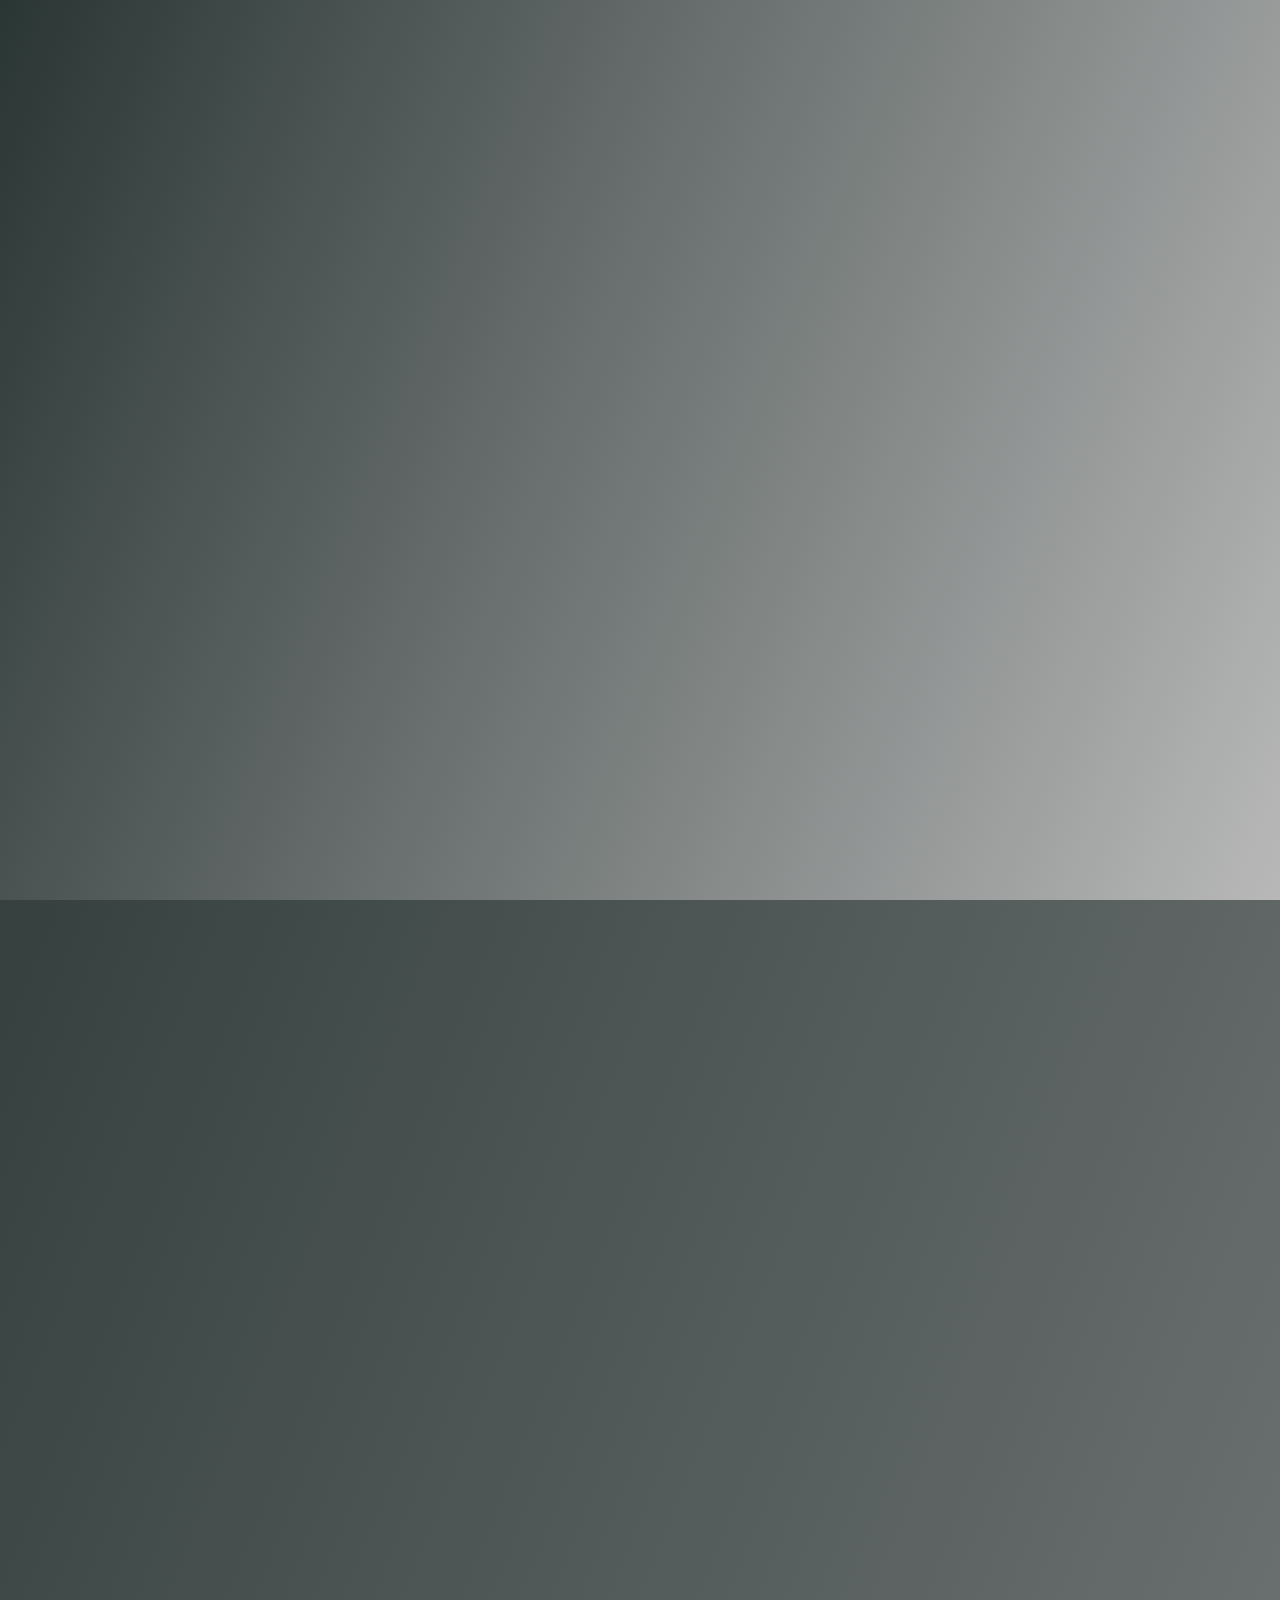
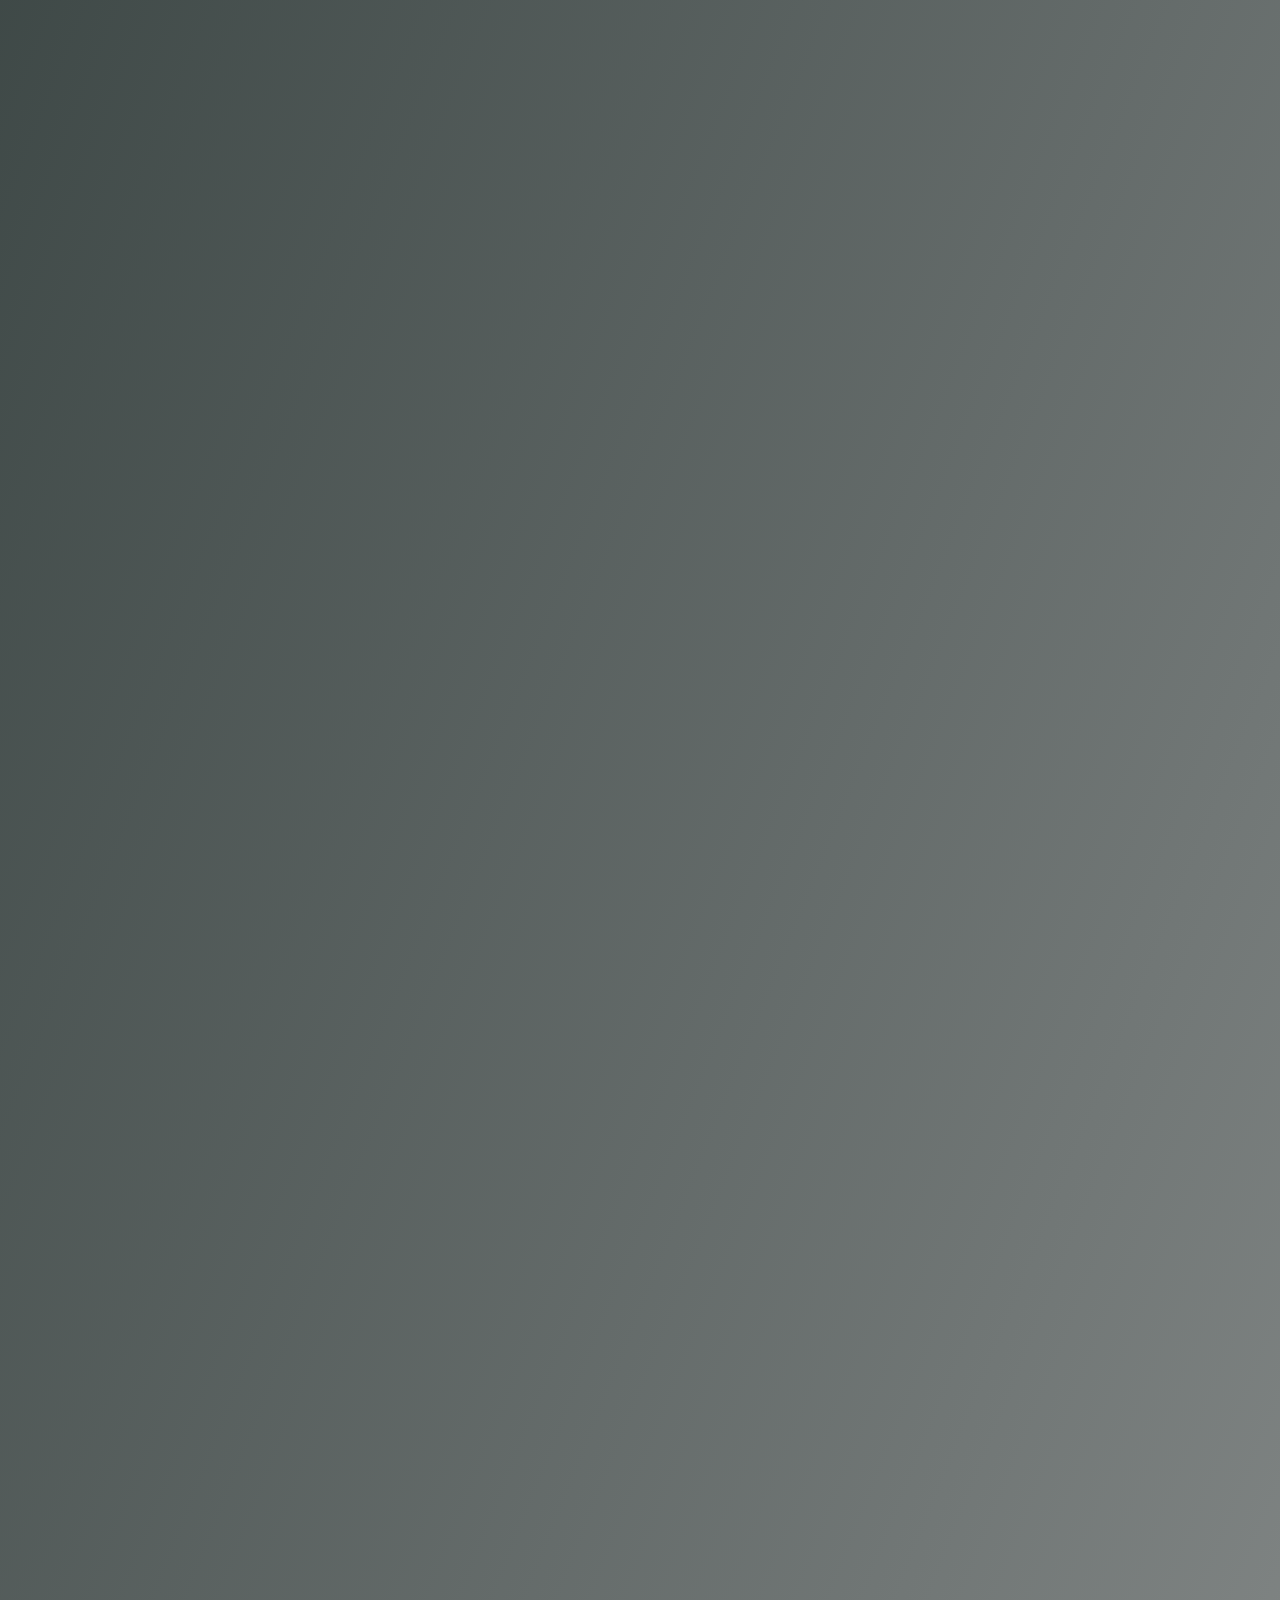
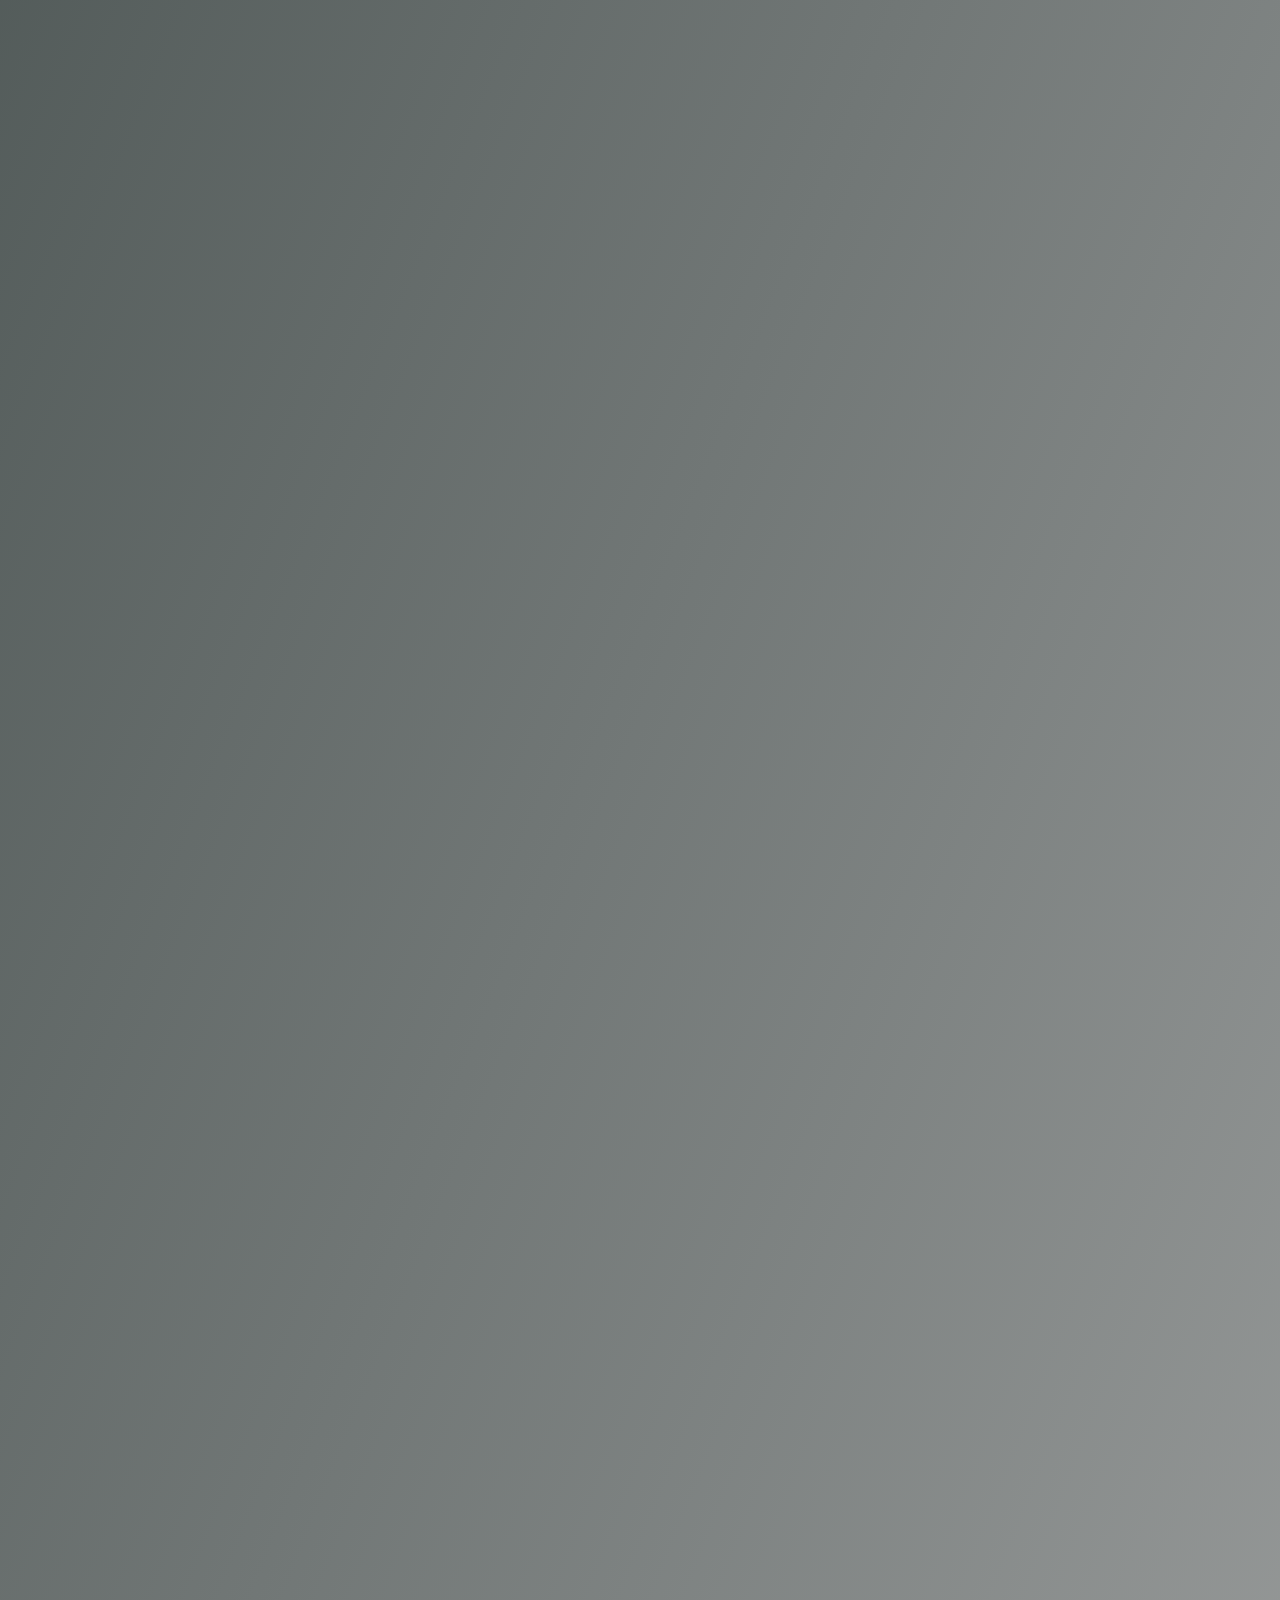
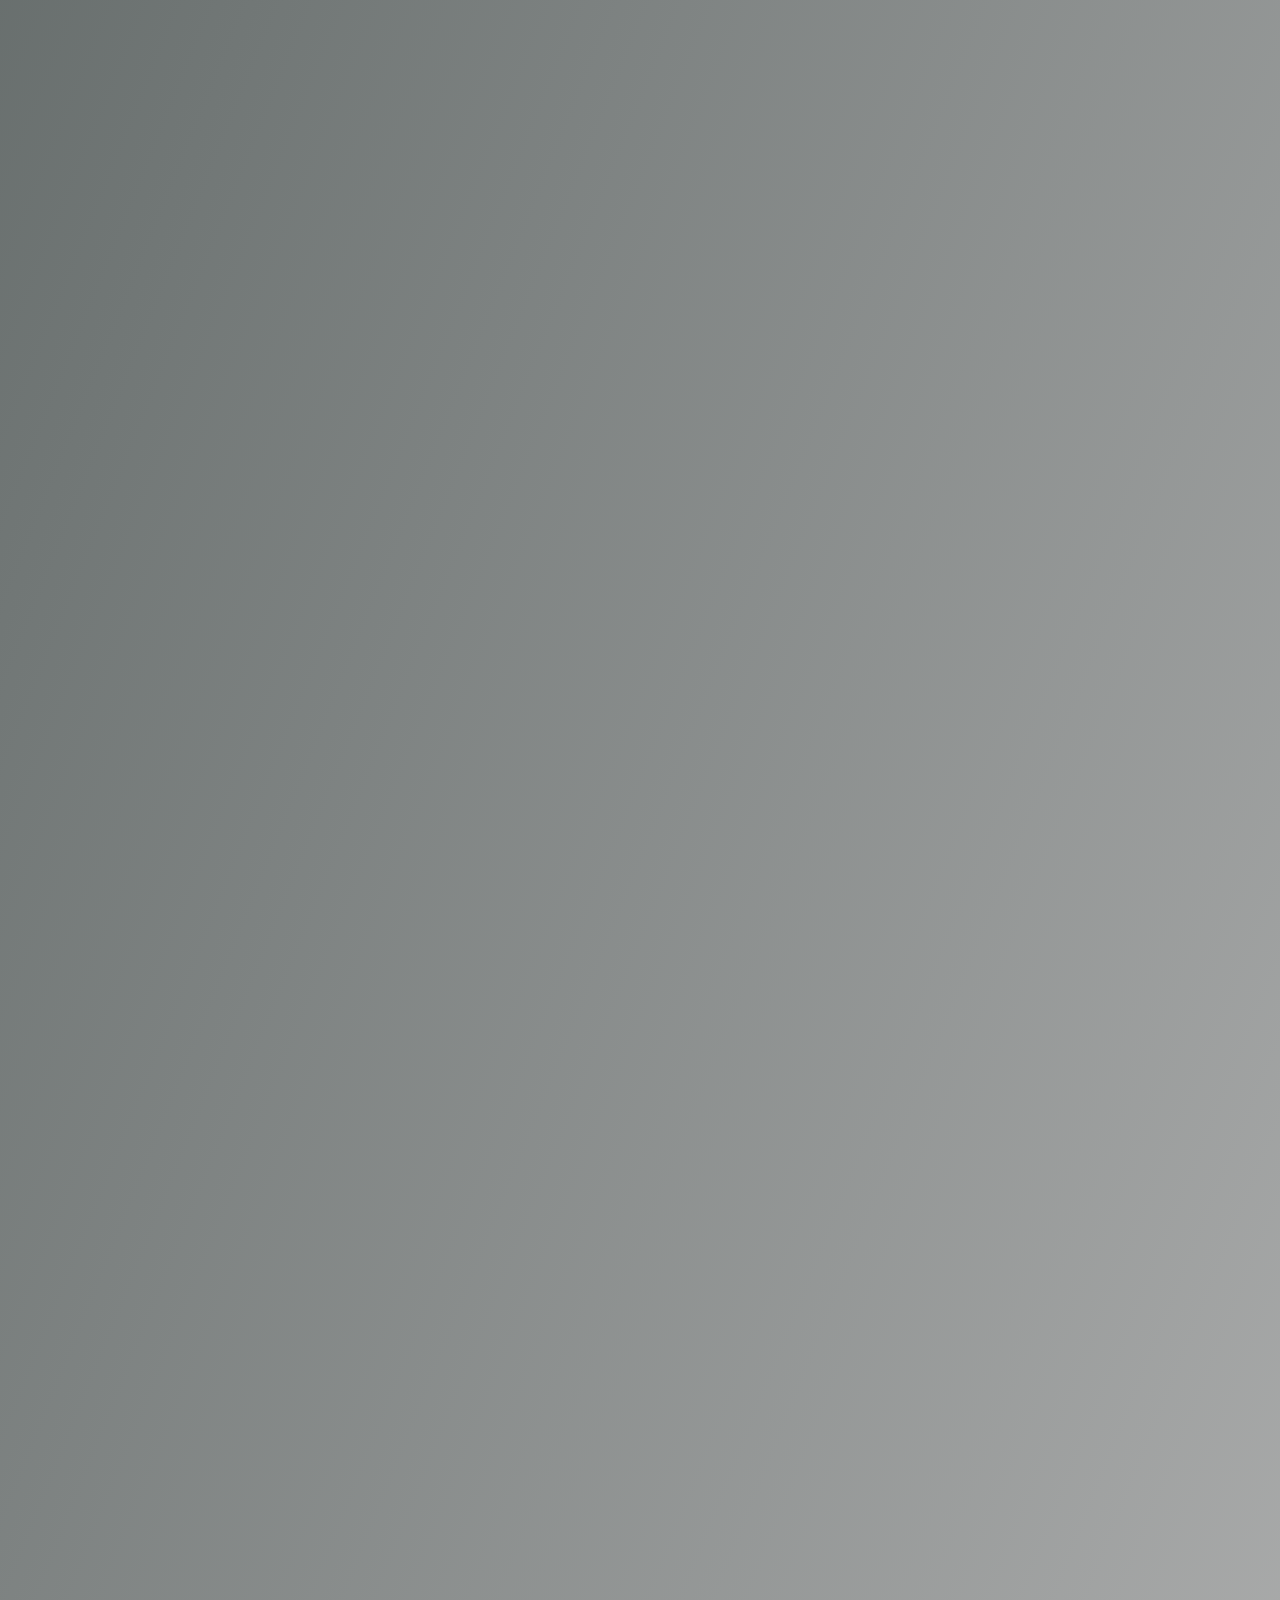
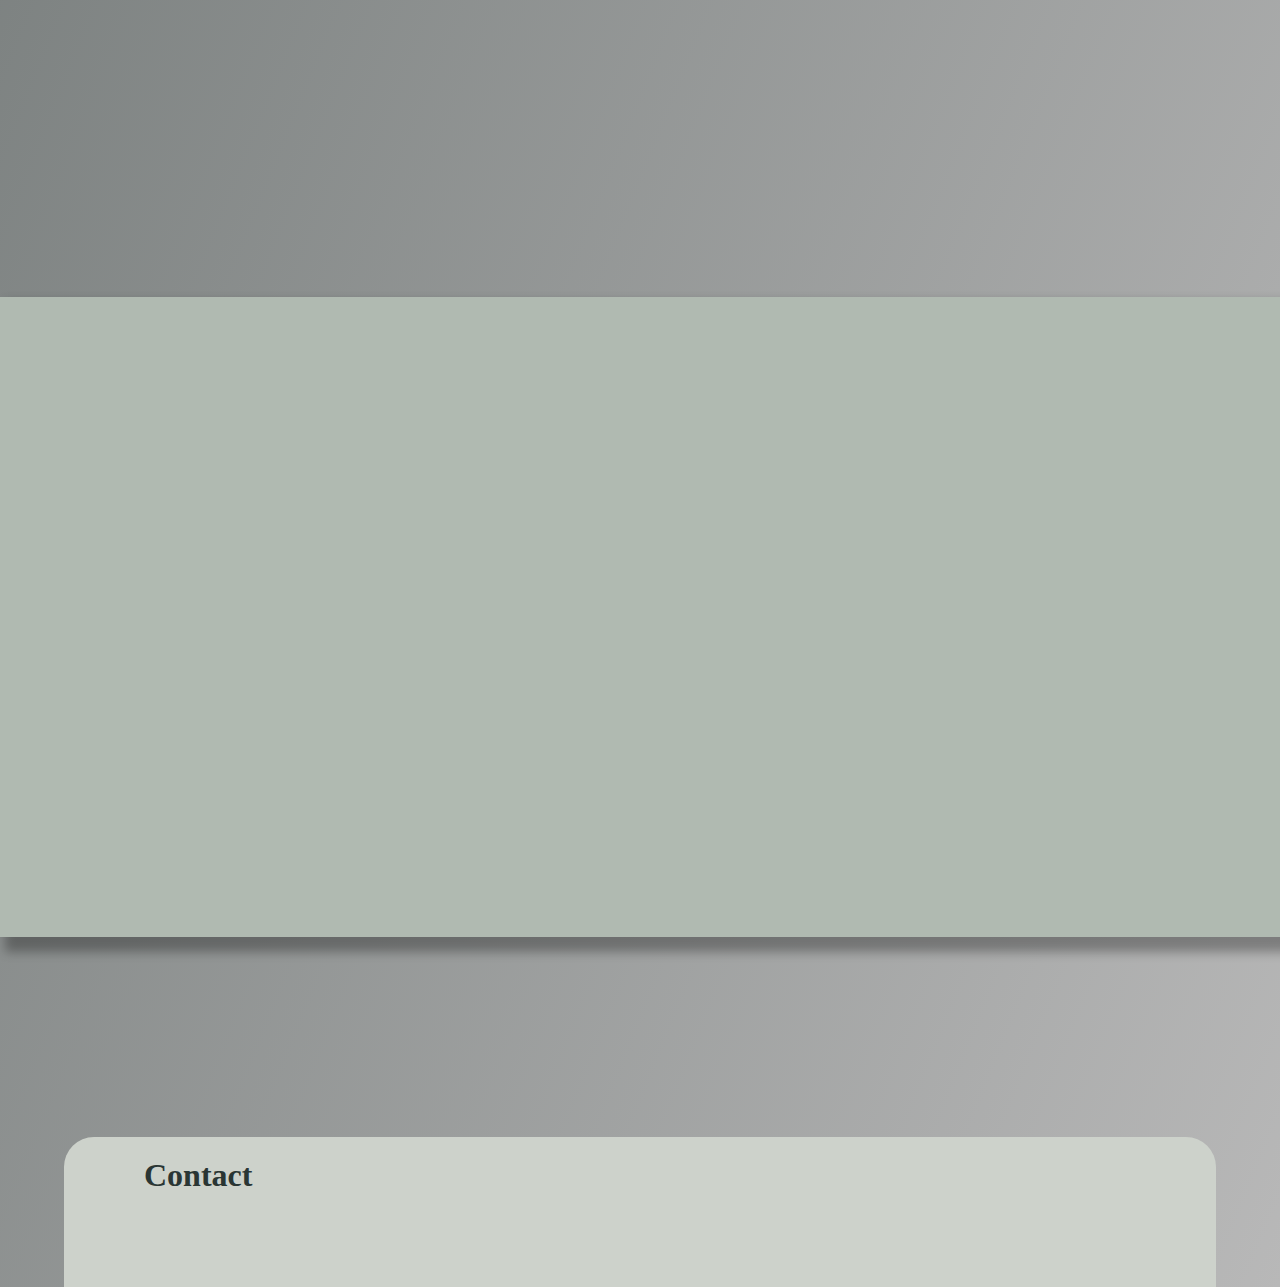
==== index.html @ 1b1c7e6b "six-commit" ====
<!DOCTYPE html>
<html lang="en">
<head>
    <meta charset="UTF-8">
    <meta http-equiv="X-UA-Compatible" content="IE=edge">
    <meta name="viewport" content="width=device-width, initial-scale=1.0">
    <link rel="stylesheet" href="./CSS/index.css">
    <script src="https://use.fontawesome.com/releases/v6.2.0/js/all.js"></script>
    <script defer src="https://code.jquery.com/jquery-3.5.1.js"></script>
    <script defer src="./js/index.js"></script>
    <title>LEEHOYOUN</title>
</head>
<body>
    <nav class="">
        <div class="nav-box">
            <ul>
                <li><p>FOG</p></li>
                <li><p>TOSS.im</p></li>
                <li><p>JS/Jquery</p></li>
                <li><p>About Me</p></li>
            </ul>
        </div>
    </nav>

    <div class="contents">
        <section class="main">
            <img class="mokup-img " src="./imges/목업 배경빼고 사이드 이미지.png" alt="">
            <div class="bg-img-box">
                <!-- <img class="mokup-img " src="./imges/목업 배경 메인컬러 모니터빼고 사이드이미지.png" alt=""> -->
                <img class="bg-img" src="./imges/screencapture-fearofgod-2022-09-23-16_55_30.png" alt="">
            </div>
        </section>
        <section class="grid">
            <div class="grid-contents">
                <!-- <img src="./imges/demo.jpeg" alt=""> -->
                <div class="grid-img">
                    <img src="./imges/screencapture-fearofgod-2022-09-23-16_55_30.png" alt="">
                </div>
                <hr>
                <div class="grid-text">
                    <h1 class="title">FOG</h1>
                    <br>
                    <br>
                    <p>제작 기간 : 1개월</p>
                    <br>
                    <p>제작 툴 : VSCode</p>
                </div>
            </div>
            <div class="grid-contents">
                <!-- <img src="./imges/demo.jpeg" alt=""> -->
                <div class="grid-img">
                    <img src="./imges/screencapture-toss-im-2022-10-27-18_07_31.png" alt="">
                </div>
                <hr>
                <div class="grid-text">
                    <h1 class="title">Toss.im</h1>
                    <br>
                    <br>
                    <p>제작 기간 : 1개월</p>
                    <br>
                    <p>제작 툴 : VSCode</p>
                </div>
            </div>
            <div class="grid-contents">
                <!-- <img src="./imges/demo.jpeg" alt=""> -->
                <div class="grid-img">
                    <img src="./imges/screencapture-naver-2022-09-23-18_21_36.png" alt="">
                </div>
                <hr>
                <div class="grid-text">
                    <h1 class="title">Jquery</h1>
                    <br>
                    <br>
                    <p>제작 기간 : 1개월</p>
                    <br>
                    <p>제작 툴 : VSCode</p>
                </div>
            </div>
        </section>
        <section class="section section1">
            <div class="box1 box">
                <div class="box1-contents box-contents">
                    <a href="https://transcendent-taffy-8e528c.netlify.app/" target="_blank"><img src="./imges/screencapture-fearofgod-2022-09-23-16_55_30.png" alt=""></a>
                </div>
            </div>
            <div class="box2 box">
                <div class="box2-contents box-contents">
                    <div class="contents-title">
                        <h1>FOG <span class="highlight">(REACT)</span></h1>
                    </div>
                    <span class="space" /></span>
                    <div class="contents-description">
                        <h3>누구나 자기만의 이야기가 있습니다. 우리는 모두가 각자의 이야기를 통해 자기다움을 찾을 수 있도록 돕습니다. </h3>
                    </div>
                    <span class="space"></span>
                    <div class="contents-text">
                        <p>제작 기간 : 1개월</p>
                        <br />
                        <p>제작 툴 : VSCode</p>
                    </div>
                    <span class="space"></span>
                </div>
                <div class="goto-btn">
                    <a href="https://transcendent-taffy-8e528c.netlify.app/" target="_blank"><h2>Go to Site</h2></a>
                </div>
            </div>
        </section>
        <section class="section section2">
            <div class="box1 box">
                <div class="box1-contents box-contents">
                    <div class="contents-title">
                        <h1>Toss.im <span class="highlight">(JQuery)</span></h1>
                    </div>
                    <span class="space"></span>
                    <div class="contents-description">
                        <h3>누구나 자기만의 이야기가 있습니다. 우리는 모두가 각자의 이야기를 통해 자기다움을 찾을 수 있도록 돕습니다. </h3>
                    </div>
                    <span class="space"></span>
                    <div class="contents-text">
                        <p>제작 기간 : 1개월</p>
                        <br />
                        <p>제작 툴 : VSCode</p>
                    </div>
                    <span class="space"></span>
                </div>
                <div class="goto-btn">
                    <a href="https://glittery-pastelito-9a5b2f.netlify.app" target="_blank"><h2>Go to Site</h2></a>
                </div>
            </div>
            <div class="box2 box">
                <div class="box2-contents box-contents">
                    <a href="https://glittery-pastelito-9a5b2f.netlify.app" target="_blank"><img src="./imges/screencapture-toss-im-2022-10-27-18_07_31.png" alt=""></a>
                </div>
            </div>
        </section>
        <section class="section section3">
            <div class="box1 box">
                <div class="box1-contents box-contents">
                    <a href="https://glittery-pastelito-9a5b2f.netlify.app" target="_blank"><img src="./imges/screencapture-naver-2022-09-23-18_21_36.png" alt=""></a>
                </div>
            </div>
            <div class="box2 box">
                <div class="box2-contents box-contents">
                    <div class="contents-title">
                        <h1>Toss.im<span class="highlight"> (JavaScript)</span></h1>
                    </div>
                    <span class="space"></span>
                    <div class="contents-description">
                        <h3>누구나 자기만의 이야기가 있습니다. 우리는 모두가 각자의 이야기를 통해 자기다움을 찾을 수 있도록 돕습니다. </h3>
                    </div>
                    <span class="space"></span>
                    <div class="contents-text">
                        <p>제작 기간 : 1개월</p>
                        <br />
                        <p>제작 툴 : VSCode</p>
                    </div>
                    <span class="space"></span>
                </div>
                <div class="goto-btn">
                    <a href="https://glittery-pastelito-9a5b2f.netlify.app"><h2>Go to Site</h2></a>
                </div>
            </div>
        </section>
        <section class="section section4">
            <div class="box">
                <div class="box-contents">
                    <h1><span class="highlight">About Me</span></h1>
                    <span class="space"></span>
                    <h3>Reprehenderit veniam duis ex pariatur fugiat consequat elit.</h3>
                    <span class="space"></span>
                    <p>Lorem ipsum dolor sit amet consectetur adipisicing elit. Molestias necessitatibus corrupti, dolorem rem nostrum saepe veniam, voluptatibus animi perspiciatis nisi excepturi? Repellat praesentium porro accusantium consequatur, voluptate fuga laboriosam provident.</p>
                    <span class="space"></span>
                    <p>Lorem, ipsum dolor sit amet consectetur adipisicing elit. Autem accusantium culpa minima voluptate, ad quasi similique earum, voluptatem alias quod cumque ex molestias vitae tenetur ullam consequatur vel cum sed.</p>
                </div>
            </div>
        </section>
        <footer>
            <div class="footer-contents">
                <div class="footer-box">
                    <div class="footer-text">
                        <h1>Contact</h1>
                    </div>
                    <div class="footer-item-box">
                        <div class="footer-item">
                            <a href="https://www.instagram.com/lee_hoyoun_99/">
                                <i class="fa-brands fa-instagram"></i>
                            </a>
                        </div>
                        <div class="footer-item">
                            <a href="https://github.com/leehoy99">
                                <i class="fa-brands fa-github"></i>
                            </a>
                        </div>
                        <div class="footer-item">
                            <a href="mailto:leehoy19991001@gmail.com">
                                <i class="fa-regular fa-envelope"></i>
                            </a>
                        </div>
                    </div>
                </div>
            </div>
        </footer>
    </div>
    <div class="loading">Loading&#8230;</div>
</body>
</html>
---- CSS/index.css ----
*{width: 100%; margin: 0; padding: 0; box-sizing: border-box;}
/* :root { --main-color: #231f20; --sub-color: #f4f4f4 ; --third-color: #30c6fb;} */
:root { --main-color: #faf9f4; --sub-color: #cdd2cb ; --third-color: #b0bab1; --fourth-color :#2a3634; --font-color: #2a3634; --additional-color: #2b2b2b;}

/* body */

body {width: 100%; background-color: var(--main-color); overflow-x: hidden; position: relative; max-width: 2000px; margin: 0 auto;}



/* body scroll-bar */
body::-webkit-scrollbar {width: 10px;}
body::-webkit-scrollbar-thumb {height: 30%; background: var(--fourth-color);}
body::-webkit-scrollbar-track {background: var(--sub-color); opacity: 0;}


.contents {
background: rgba(42, 54, 52);
background: linear-gradient(112deg, rgba(42, 54, 52, 1) 0%, rgba(184, 184, 184, 1) 100%);
}


/* nav */

nav {width: 100%; height: 55px; border-bottom: 6px solid var(--sub-color); display: flex; align-items: center; 
    background-color: none; 
    z-index: 100; position: absolute; top: 0; left: 0; transition: all .3s;}
nav.move {transform: translateY(-150px);}
nav.down {position: fixed; box-shadow: 0px 5px 5px rgba(0, 0, 0, 0.2); transform: translateY(0px); transition: transform .3s; background-color: var(--sub-color);}
nav:hover {position: fixed; box-shadow: 0px 5px 5px rgba(0, 0, 0, 0.2); transform: translateY(0px); transition: transform .3s; background-color: var(--sub-color); transition: all .3s;}
nav:hover .nav-box > ul > li p {color: var(--font-color);}
.nav-box {width: 50%; margin: 0 auto;}
.nav-box > ul {width: 100%; display: flex; list-style: none;}
.nav-box > ul > li p {width: fit-content; height: fit-content; margin: 0 auto; color: var(--sub-color); text-align: center; font-size: 1.2rem; cursor: pointer; font-weight: bolder; border-radius: 5px;  padding: 2px 5px 2px 5px; transition: background-color .3s; transition: color .3s;}
.nav-box > ul > li p.move {color: var(--font-color);}
.nav-box > ul > li p:hover {transition: color .3s; transition: background-color .3s; color: var(--font-color); background-color: var(--third-color); }

/* main */

/* .main {height: fit-content; display: flex; align-items: center; justify-content: center; background-color: var(--main-color); z-index: 10; overflow-y: hidden;} */
.main {height: fit-content; z-index: 10; overflow-y: hidden; position: relative;}
.main-img {height: 100%; z-index: 11; overflow: hidden; position: relative;}
.main .mokup-img {height: 100%; object-fit: contain;}

/* .main .bg-img-box {position: absolute; width: 48%; top: 49.5%; left: 50%; object-fit: contain; z-index: -1; transform: translateX(-50.5%) translateY(-50%);} */
.main .bg-img-box {position: absolute; width: 48%; height: 50%; top: 45%; left: 50%; object-fit: contain; overflow: hidden; z-index: -1; transform: translateX(-50.5%) translateY(-50%);}

/* .main .bg-img {width: 100%; height: auto; object-fit: cover; margin-top: 27%;} */
.main .bg-img {width: 100%; height: auto; object-fit: contain; overflow: hidden; position: absolute; top:0; left:0;}
.main .bg-img {animation: moniter-page-down-move 5s .3s forwards infinite; animation-play-state: paused;}

@keyframes moniter-page-down-move {
    0%{transform: translateY(0)}
    50%{transform: translateY(-50%);}
    100%{transform: translateY(0)}
}








/* grid */

.grid {width: 90%; height: 70rem; margin: 200px auto 200px auto; padding: 100px 100px 200px; display: grid; grid-template-columns: 1fr 1fr 1fr; grid-template-rows: 1fr; gap: 5rem; align-items: center; opacity: 0;}
.grid.moving{animation: grid-animation .7s forwards; }
.grid .grid-contents {height: 700px; width: 100%; display: flex; flex-flow: column; border: 0px; border-radius: 10px; 
    background-color : var(--sub-color); opacity: 0.9; 
    padding: 60px; transition: transform .3s, background-color .3s; cursor: pointer;
    max-height: 1100px;
}
.grid .grid-contents .grid-img  {height: 50%;}
.grid .grid-contents .grid-img img {height: 80%; width: 100%; object-fit: cover; object-position: 0px 0px; border-radius: 10px; box-shadow: rgba(0, 0, 0, 0.2) 1px 1px 10px 5px;}
.grid .grid-contents hr {width: 60%; margin: 0 auto;}
.grid .grid-contents .grid-text {height: 50%; display: flex; flex-flow: column; justify-content: center; padding: 12px; color: var(--additional-color); text-align: center;}
.grid .grid-contents .grid-text h1 {font-size: 35px;}
.grid .grid-contents .grid-text p {font-size: 18px;}
.grid .grid-contents.grid-contents-hover {transform: translateY(-10px); transition: transform .3s, background-color .3s; background-color : var(--third-color); }
.grid .grid-contents .grid-text h1.grid-contents-hover {color: var(--font-color);}
.grid .grid-contents .grid-text p.grid-contents-hover {color: var(--font-color);}

@keyframes grid-animation {
  0% {transform: translateY(-400px); opacity: 0;}
  100% {transform: translateY(0); opacity: 1;}
}

/* grid-item-option */

/* BORDER ===>*/
/*.main { border-bottom: 1px solid var(--sub-color); } */

/* section */

.section { width: 90%; margin: 0 auto 20rem auto; height: 70rem; position: relative; display: flex; flex-flow: row nowrap; justify-content: center; padding:  100px 100px 200px 100px; gap: 50px;}
.highlight {color: var(--third-color);}

/*PAGE LINE ===> */
/* section { border-bottom: 1px solid var(--sub-color); } */

.section .box {border: 0px solid var(--sub-color); color: var(--font-color); background: none; overflow: hidden; height: 80%;}
.section:nth-child(2n-1) .box1 {width: 60%; position: relative; padding: 0;}
.section:nth-child(2n-1) .box1 > .box-contents {width: 100%; height: 100%;}
.section:nth-child(2n-1) .box1 > .box-contents img {width: 100%; height: 100%; object-fit: cover; object-position: 0px 0px;}
.section:nth-child(2n-1) .box2 {width: 40%; padding: 80px 50px; display: flex; flex-flow: column nowrap; justify-content: space-between; }
.section .box {border-radius: 10px;}
.section3 .box .box-contents .highlight {color: var(--fourth-color);}
/* section-option */
/* .section .box1 {background-color: var(--sub-color);} */
/* .section .box2 {background-color: aqua;} */



.box-contents {width: 100%; height: fit-content; position: relative;}
.box-contents h1 {font-size: 3rem; color: var(--font-color);}
.box-contents .space {display: block; height: 60px;}
.box-contents .contents-description {color: var(--fourth-color);}


.section:nth-child(2n) .box1 {width: 40%; padding: 80px 50px; display: flex; flex-flow: column nowrap; justify-content: space-between; }
.section:nth-child(2n) .box2 {width: 60%; position: relative; padding: 0;}
.section:nth-child(2n) .box2 > .box-contents {width: 100%; height: 100%;}
.section:nth-child(2n) .box2 > .box-contents img {width: 100%; height: 100%; object-fit: cover;  object-position: 0px 0px;}

.section .box1 {transform: translateX(-400px); opacity: 0;}
.section .box2 {transform: translateX(400px); opacity: 0;}
.section .box1.moving {animation: box1-moving .7s ease-in-out forwards;}
.section .box2.moving {animation: box2-moving .7s ease-in-out forwards;}
.section4 {margin-bottom: 200px; width: 100%; height: 40rem; background-color: var(--third-color); overflow: hidden; box-shadow: rgba(0, 0, 0, 0.3) 10px 10px 10px 5px;}
.section4 .highlight {color: var(--font-color);}

@keyframes box1-moving {
  0% {transform: translateX(-400px); opacity: 0;}
  100% {transform: translateX(0px); opacity: 1;}
}
@keyframes box2-moving {
  0% {transform: translateX(400px); opacity: 0;}
  100% {transform: translateX(0px); opacity: 1;}
}

.section4 .box {transform: translateY(-500)px; opacity: 0;}
.section4 .box.moving {animation: section4-animation .7s forwards;}

@keyframes section4-animation {
  0% {transform: translateY(-500px);  opacity: 0;}
  100% {transform: translateY(0); opacity: 1;}
}

/* section-option */
/* .section:nth-child(2n) .box1 {background-color: aqua;}
.section:nth-child(2n) .box2 {background-color: var(--sub-color);} */

/* LINKBTN */

.goto-btn {width: 100%; height: 75px; text-align: center; margin: 0 auto; display: flex; align-items: center; cursor: pointer; transition: all .3s; background-color: var(--third-color);}
.goto-btn a {text-decoration: none; color: inherit;}
.goto-btn:hover {background-color: var(--additional-color); color: var(--main-color); transition: all .3s; border: 0;}
/* goto-btn-option */
.goto-btn {border-radius: 10px;}



/* footer */

footer { width: 90%; height: 150px; margin: 0 auto; padding: 0 80px; background-color: var(--sub-color); border-radius: 30px 30px 0 0;}
footer .footer-contents {width: 100%; height: 100%;}
footer .footer-contents {border: 0px solid var(--sub-color);  border-radius: 10px 10px 0 0 ; border-bottom: none;}
.footer-contents .footer-box {color: var(--sub-color); display: flex; flex-flow: column; height: 100%; padding-top: 20px;}
.footer-box .footer-text {width: 100%; height: fit-content; color: var(--font-color); padding-bottom: 20px;}
.footer-box .footer-item-box {width: 100%; height: fit-content; display: flex;}
.footer-box .footer-item {width: 40px; height: auto; margin-right: 20px;}
.footer-box .footer-item a {height: 100%; width: 100%; display: block;}
.footer-box .footer-item a svg {height: 100%; width: auto; display: block; color: var(--additional-color); transition: color .3s; }
.footer-box .footer-item a svg:hover {color: var(--third-color); transition: color .3s; }

/* Absolute Center Spinner */
.loading {
    position: fixed;
    z-index: 999;
    height: 2em;
    width: 2em;
    overflow: visible;
    margin: auto;
    top: 0;
    left: 0;
    bottom: 0;
    right: 0;
  }
  
  /* Transparent Overlay */
  .loading:before {
    content: '';
    display: block;
    position: fixed;
    top: 0;
    left: 0;
    width: 100%;
    height: 100%;
    background: rgba(42, 54, 52);
    background: linear-gradient(112deg, rgba(42, 54, 52, 1) 0%, rgba(184, 184, 184, 1) 100%);
  }
  
  /* :not(:required) hides these rules from IE9 and below */
  .loading:not(:required) {
    /* hide "loading..." text */
    font: 0/0 a;
    color: transparent;
    text-shadow: none;
    background-color: transparent;
    border: 0;
  }
  
  .loading:not(:required):after {
    content: '';
    display: block;
    font-size: 10px;
    width: 1em;
    height: 1em;
    margin-top: -0.5em;
    -webkit-animation: spinner 1500ms infinite linear;
    -moz-animation: spinner 1500ms infinite linear;
    -ms-animation: spinner 1500ms infinite linear;
    -o-animation: spinner 1500ms infinite linear;
    animation: spinner 1500ms infinite linear;
    border-radius: 0.5em;
    -webkit-box-shadow:var(--sub-color) 1.5em 0 0 0,var(--sub-color) 1.1em 1.1em 0 0,var(--sub-color) 0 1.5em 0 0,var(--sub-color) -1.1em 1.1em 0 0, rgba(255,255,255, 0.5) -1.5em 0 0 0, rgba(255,255,255, 0.5) -1.1em -1.1em 0 0,var(--sub-color) 0 -1.5em 0 0,var(--sub-color) 1.1em -1.1em 0 0;
    box-shadow:var(--sub-color) 1.5em 0 0 0,var(--sub-color) 1.1em 1.1em 0 0,var(--sub-color) 0 1.5em 0 0,var(--sub-color) -1.1em 1.1em 0 0,var(--sub-color) -1.5em 0 0 0,var(--sub-color) -1.1em -1.1em 0 0,var(--sub-color) 0 -1.5em 0 0,var(--sub-color) 1.1em -1.1em 0 0;
  }
  
  /* Animation */
  
  @-webkit-keyframes spinner {
    0% {
      -webkit-transform: rotate(0deg);
      -moz-transform: rotate(0deg);
      -ms-transform: rotate(0deg);
      -o-transform: rotate(0deg);
      transform: rotate(0deg);
    }
    100% {
      -webkit-transform: rotate(360deg);
      -moz-transform: rotate(360deg);
      -ms-transform: rotate(360deg);
      -o-transform: rotate(360deg);
      transform: rotate(360deg);
    }
  }
  @-moz-keyframes spinner {
    0% {
      -webkit-transform: rotate(0deg);
      -moz-transform: rotate(0deg);
      -ms-transform: rotate(0deg);
      -o-transform: rotate(0deg);
      transform: rotate(0deg);
    }
    100% {
      -webkit-transform: rotate(360deg);
      -moz-transform: rotate(360deg);
      -ms-transform: rotate(360deg);
      -o-transform: rotate(360deg);
      transform: rotate(360deg);
    }
  }
  @-o-keyframes spinner {
    0% {
      -webkit-transform: rotate(0deg);
      -moz-transform: rotate(0deg);
      -ms-transform: rotate(0deg);
      -o-transform: rotate(0deg);
      transform: rotate(0deg);
    }
    100% {
      -webkit-transform: rotate(360deg);
      -moz-transform: rotate(360deg);
      -ms-transform: rotate(360deg);
      -o-transform: rotate(360deg);
      transform: rotate(360deg);
    }
  }
  @keyframes spinner {
    0% {
      -webkit-transform: rotate(0deg);
      -moz-transform: rotate(0deg);
      -ms-transform: rotate(0deg);
      -o-transform: rotate(0deg);
      transform: rotate(0deg);
    }
    100% {
      -webkit-transform: rotate(360deg);
      -moz-transform: rotate(360deg);
      -ms-transform: rotate(360deg);
      -o-transform: rotate(360deg);
      transform: rotate(360deg);
    }
  }
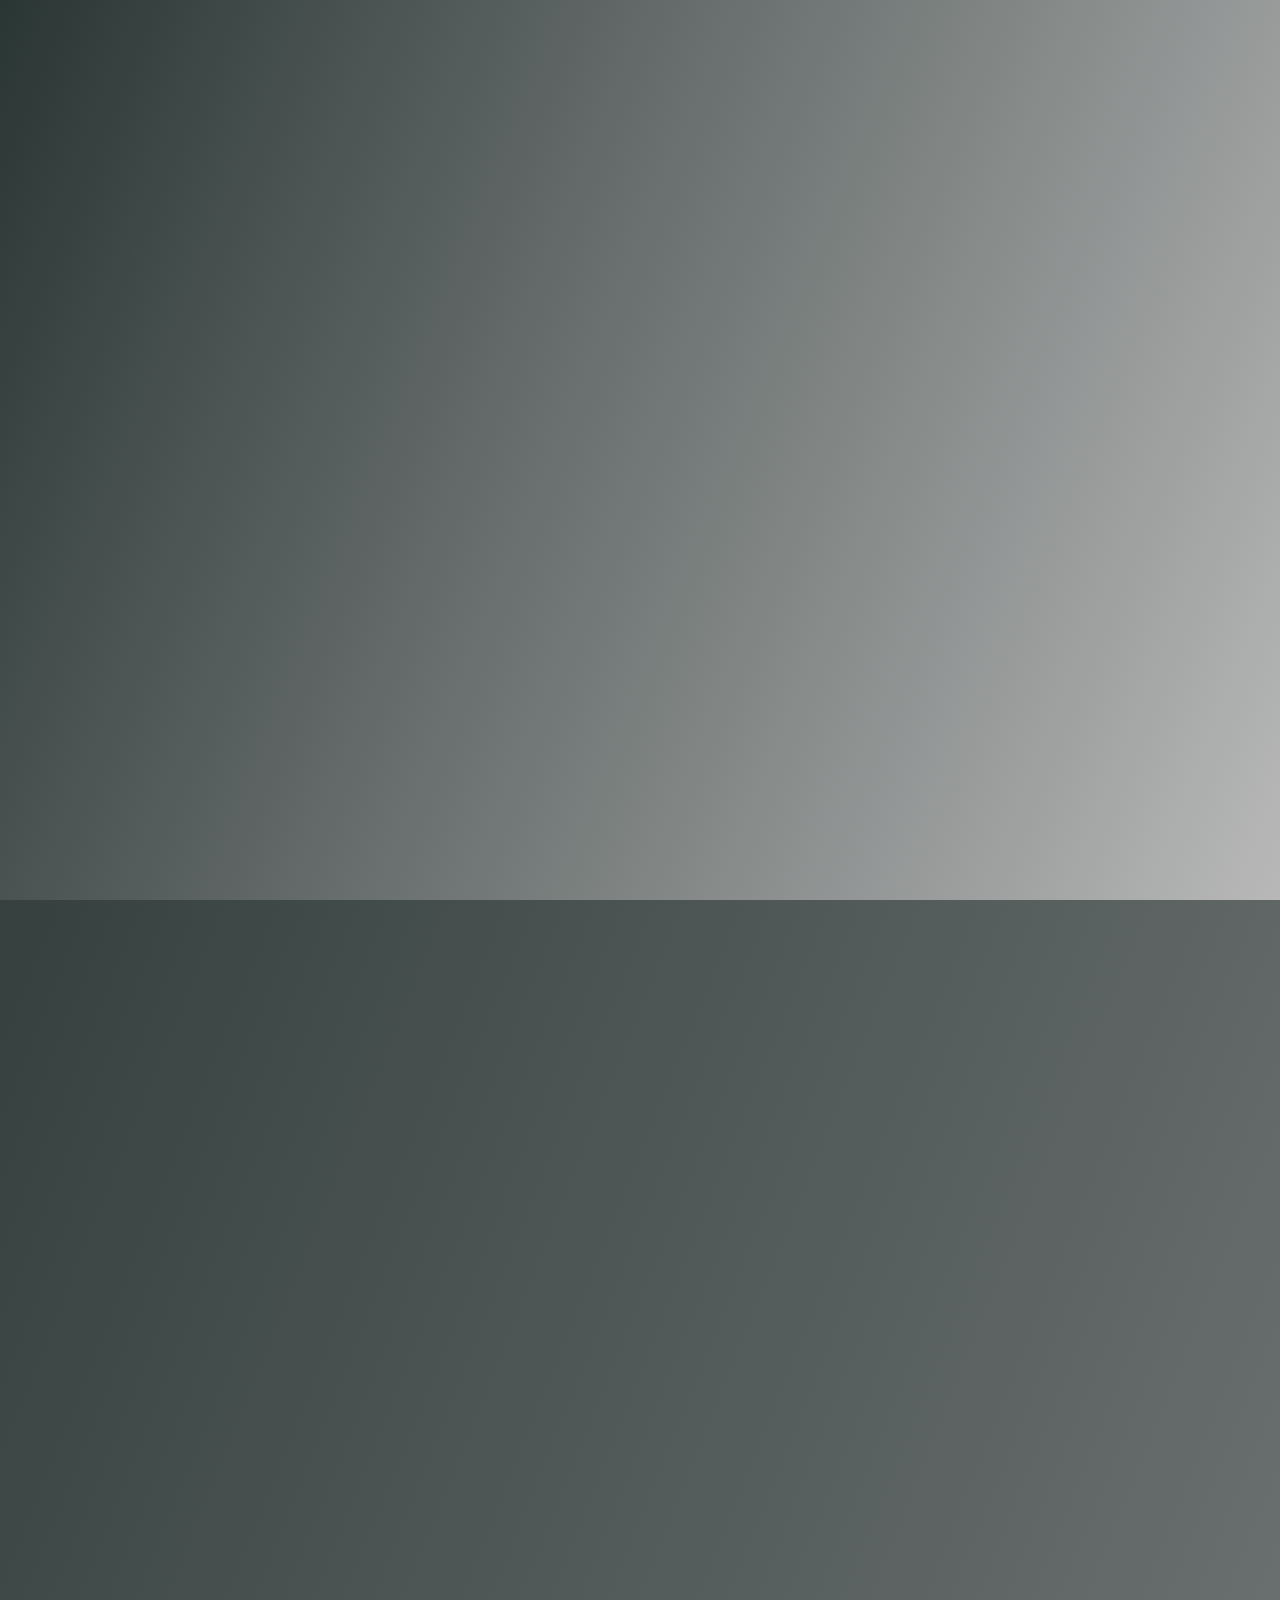
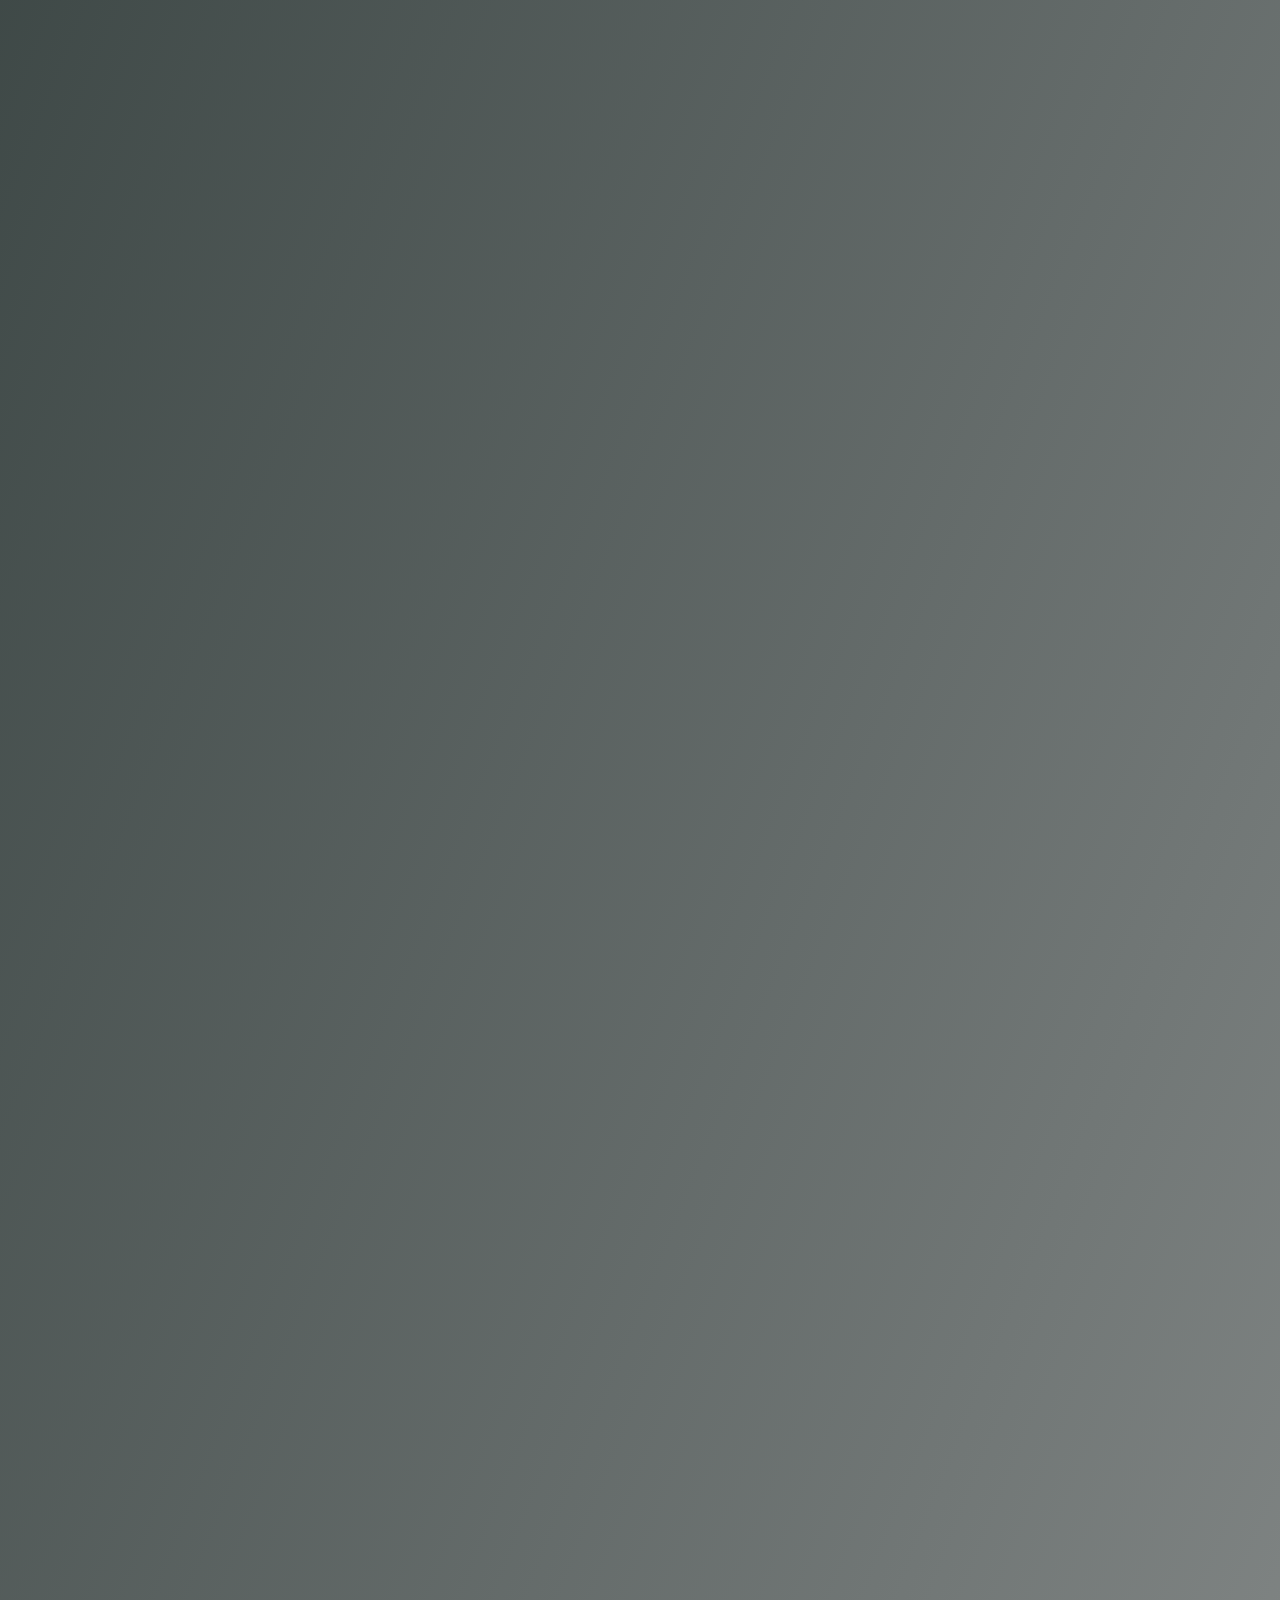
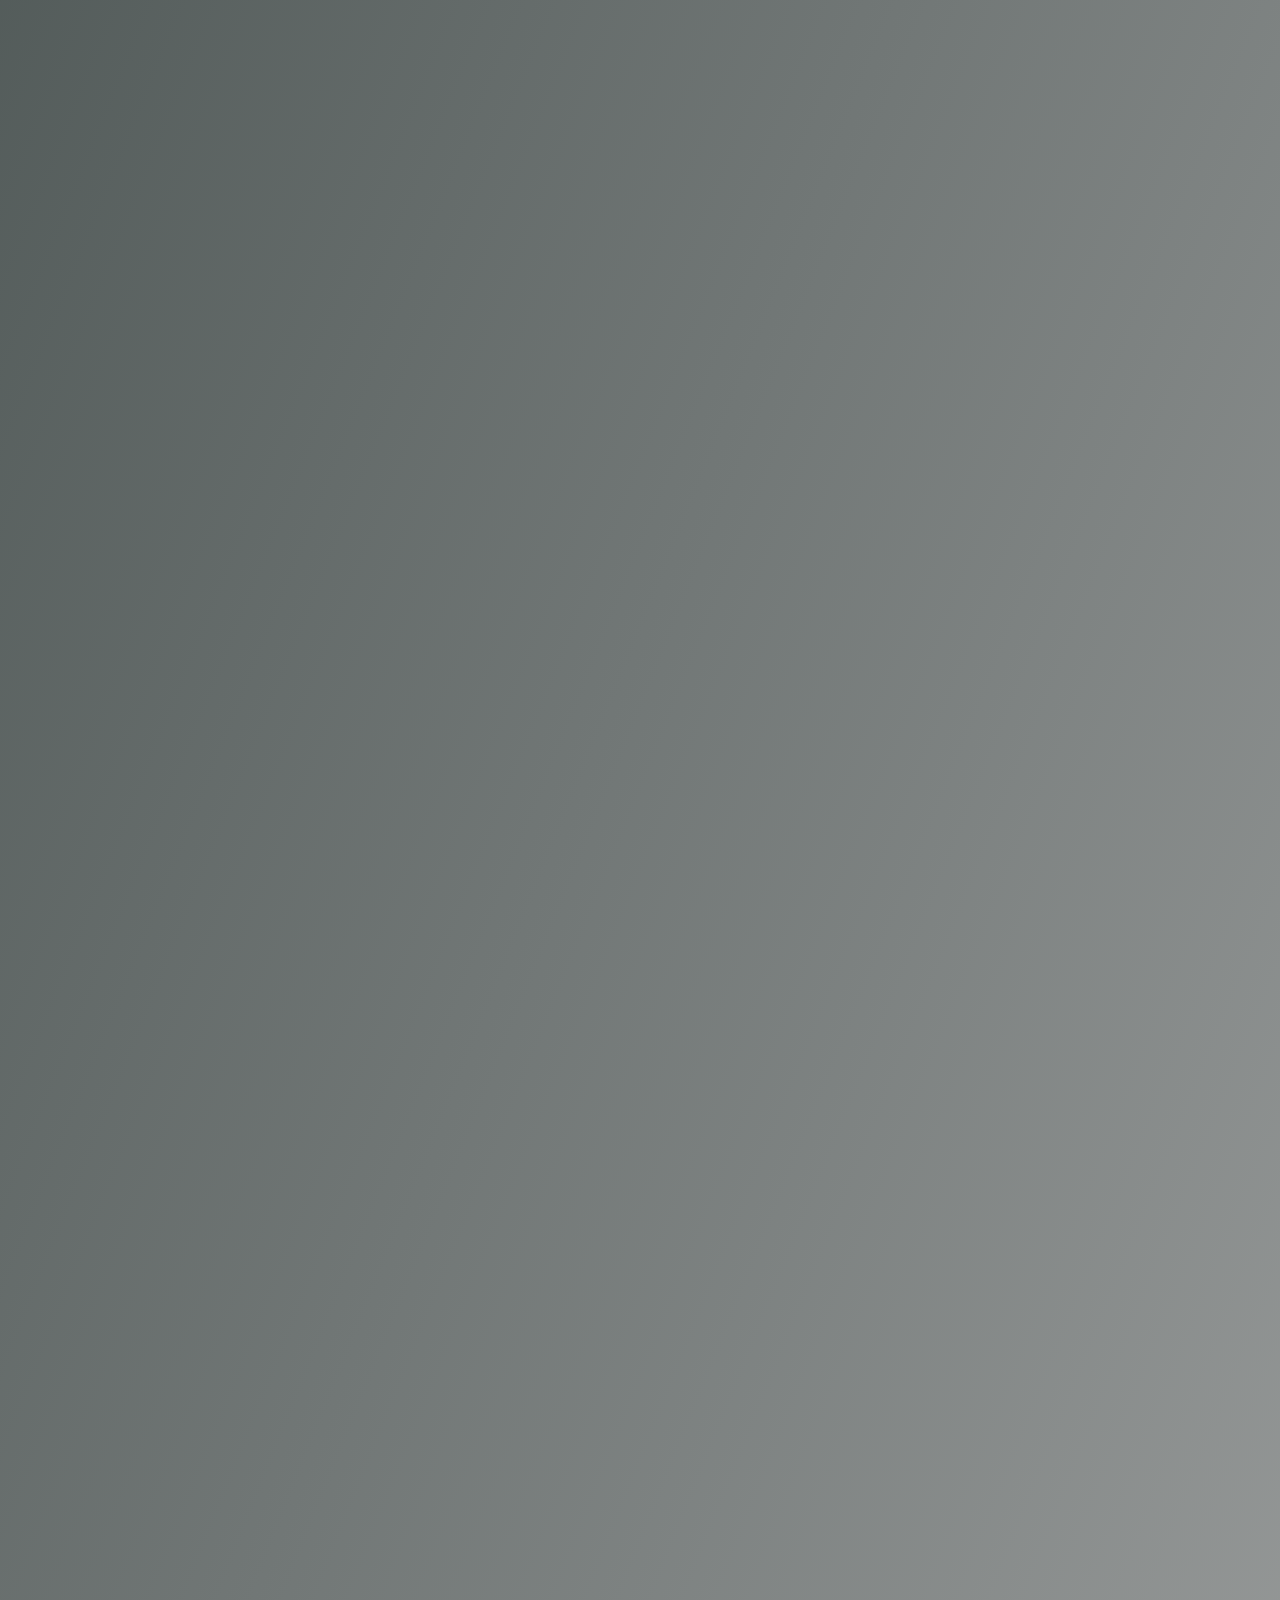
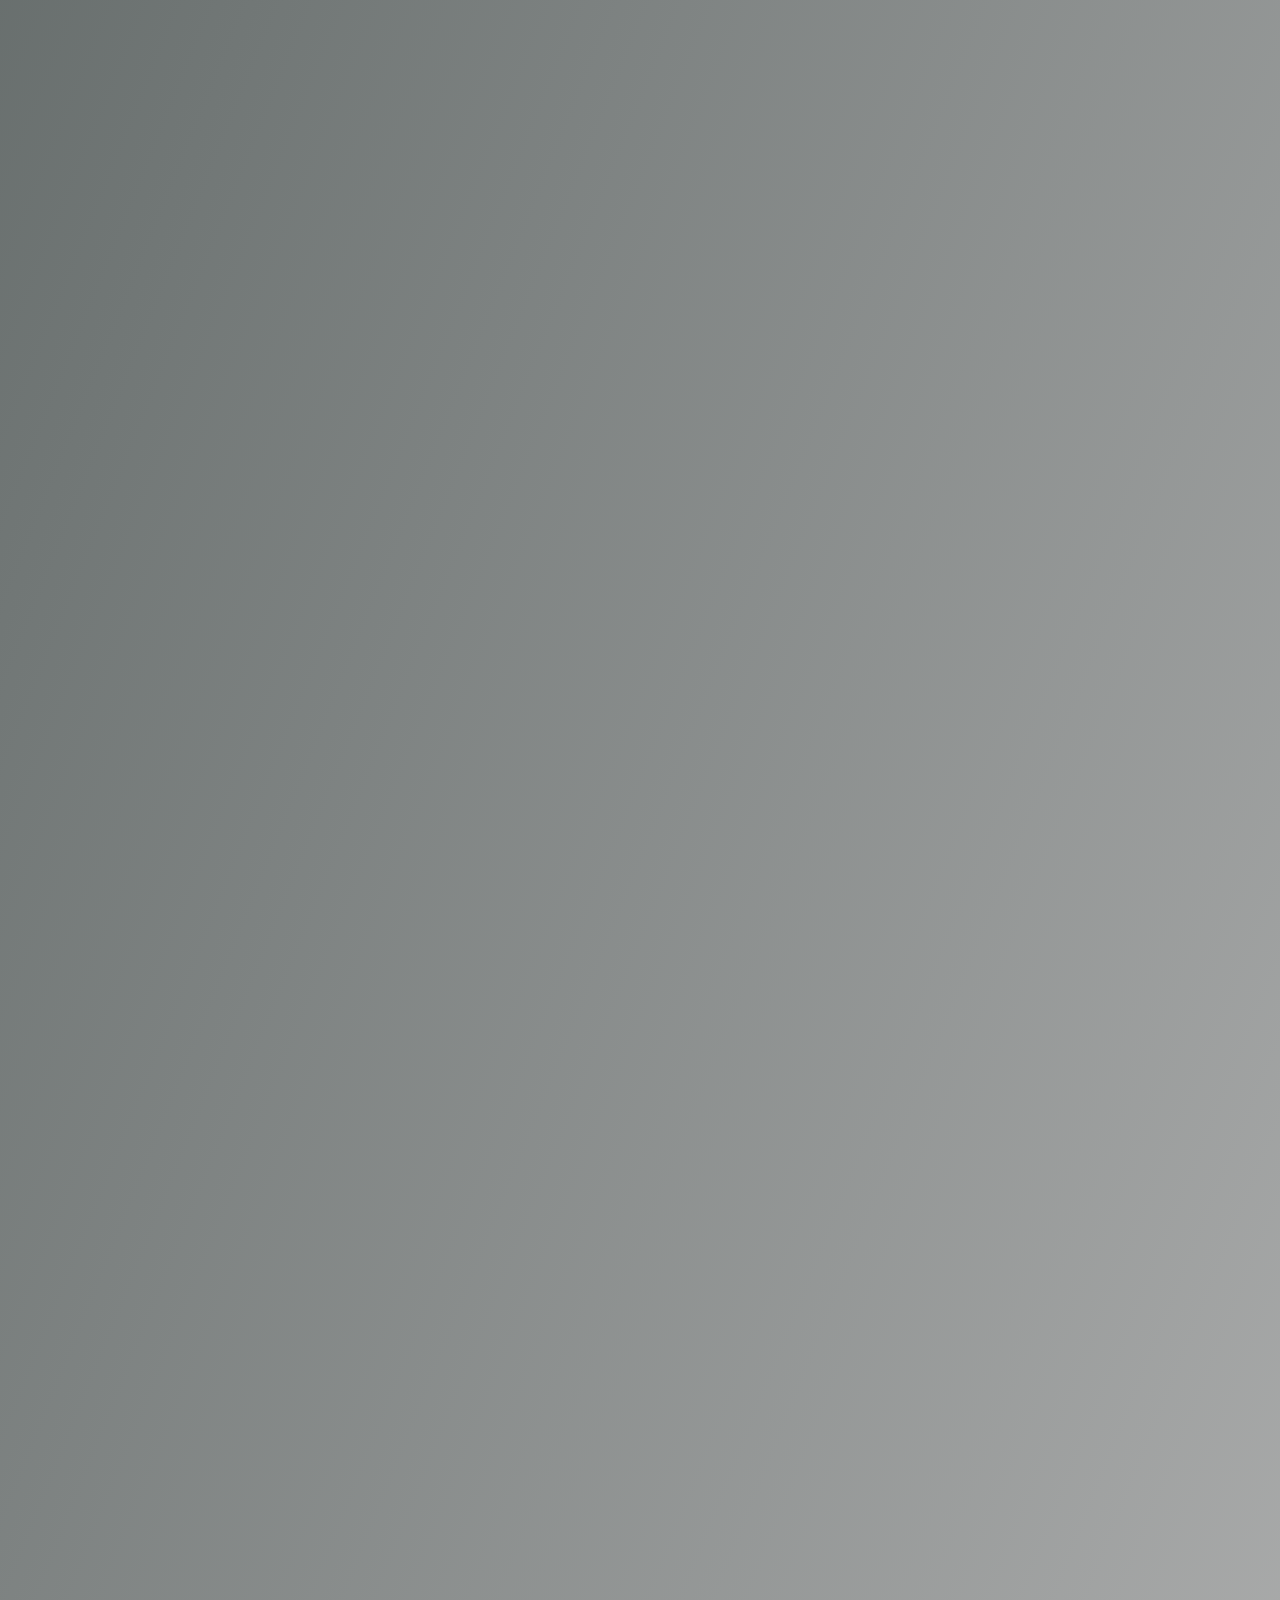
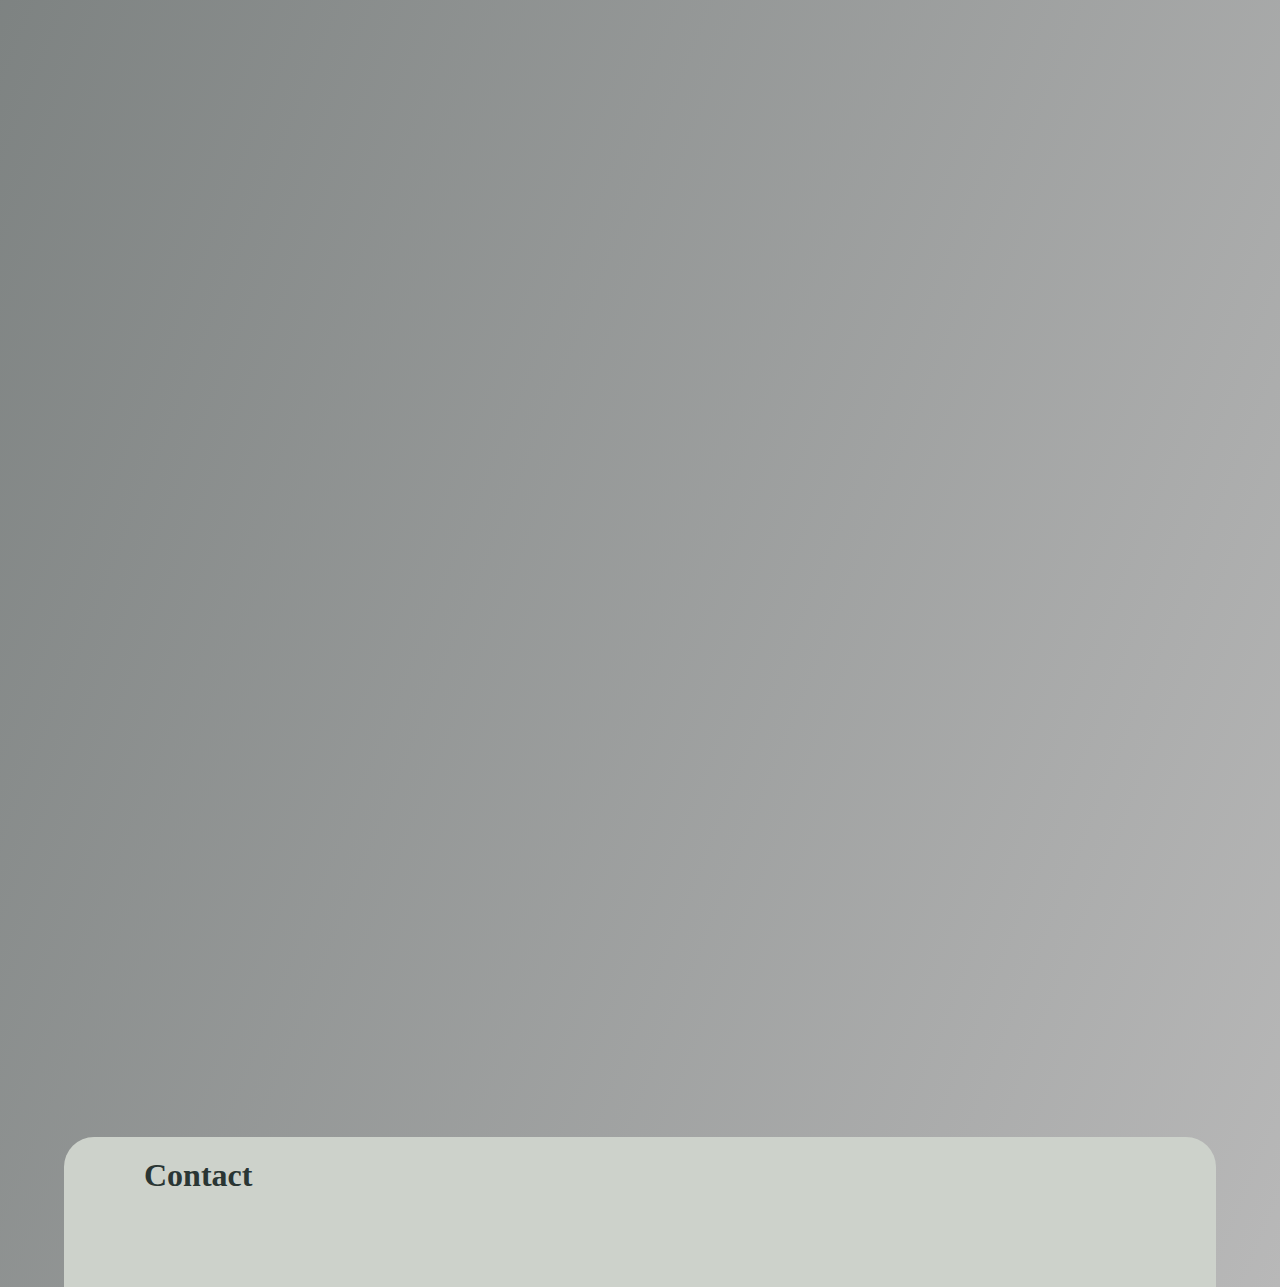
==== commit 28cc71d8: "home-first-commit" ====
--- a/index.html
+++ b/index.html
@@ -90,13 +90,13 @@
                     </div>
                     <span class="space" /></span>
                     <div class="contents-description">
-                        <h3>누구나 자기만의 이야기가 있습니다. 우리는 모두가 각자의 이야기를 통해 자기다움을 찾을 수 있도록 돕습니다. </h3>
+                        <h3>fakestore api 를 활용한 react Clone 사이트 입니다.</h3>
                     </div>
                     <span class="space"></span>
                     <div class="contents-text">
                         <p>제작 기간 : 1개월</p>
                         <br />
-                        <p>제작 툴 : VSCode</p>
+                        <p>제작 툴 : React, FakeStore API</p>
                     </div>
                     <span class="space"></span>
                 </div>
@@ -113,13 +113,13 @@
                     </div>
                     <span class="space"></span>
                     <div class="contents-description">
-                        <h3>누구나 자기만의 이야기가 있습니다. 우리는 모두가 각자의 이야기를 통해 자기다움을 찾을 수 있도록 돕습니다. </h3>
+                        <h3>스크롤 이벤트를 중심적으로 활용한 JQuery Clone 사이트입니다.</h3>
                     </div>
                     <span class="space"></span>
                     <div class="contents-text">
                         <p>제작 기간 : 1개월</p>
                         <br />
-                        <p>제작 툴 : VSCode</p>
+                        <p>제작 툴 : Jquery</p>
                     </div>
                     <span class="space"></span>
                 </div>
--- a/CSS/index.css
+++ b/CSS/index.css
@@ -115,7 +115,8 @@
 .box-contents {width: 100%; height: fit-content; position: relative;}
 .box-contents h1 {font-size: 3rem; color: var(--font-color);}
 .box-contents .space {display: block; height: 60px;}
-.box-contents .contents-description {color: var(--fourth-color);}
+.box-contents .contents-description {color: var(--fourth-color); font-size: 20px;}
+.box-contents .contents-text {color: var(--fourth-color); font-weight: bold;}
 
 
 .section:nth-child(2n) .box1 {width: 40%; padding: 80px 50px; display: flex; flex-flow: column nowrap; justify-content: space-between; }
@@ -127,7 +128,7 @@
 .section .box2 {transform: translateX(400px); opacity: 0;}
 .section .box1.moving {animation: box1-moving .7s ease-in-out forwards;}
 .section .box2.moving {animation: box2-moving .7s ease-in-out forwards;}
-.section4 {margin-bottom: 200px; width: 100%; height: 40rem; background-color: var(--third-color); overflow: hidden; box-shadow: rgba(0, 0, 0, 0.3) 10px 10px 10px 5px;}
+.section4 {margin-bottom: 200px; width: 100%; height: 40rem; overflow: hidden; }
 .section4 .highlight {color: var(--font-color);}
 
 @keyframes box1-moving {
